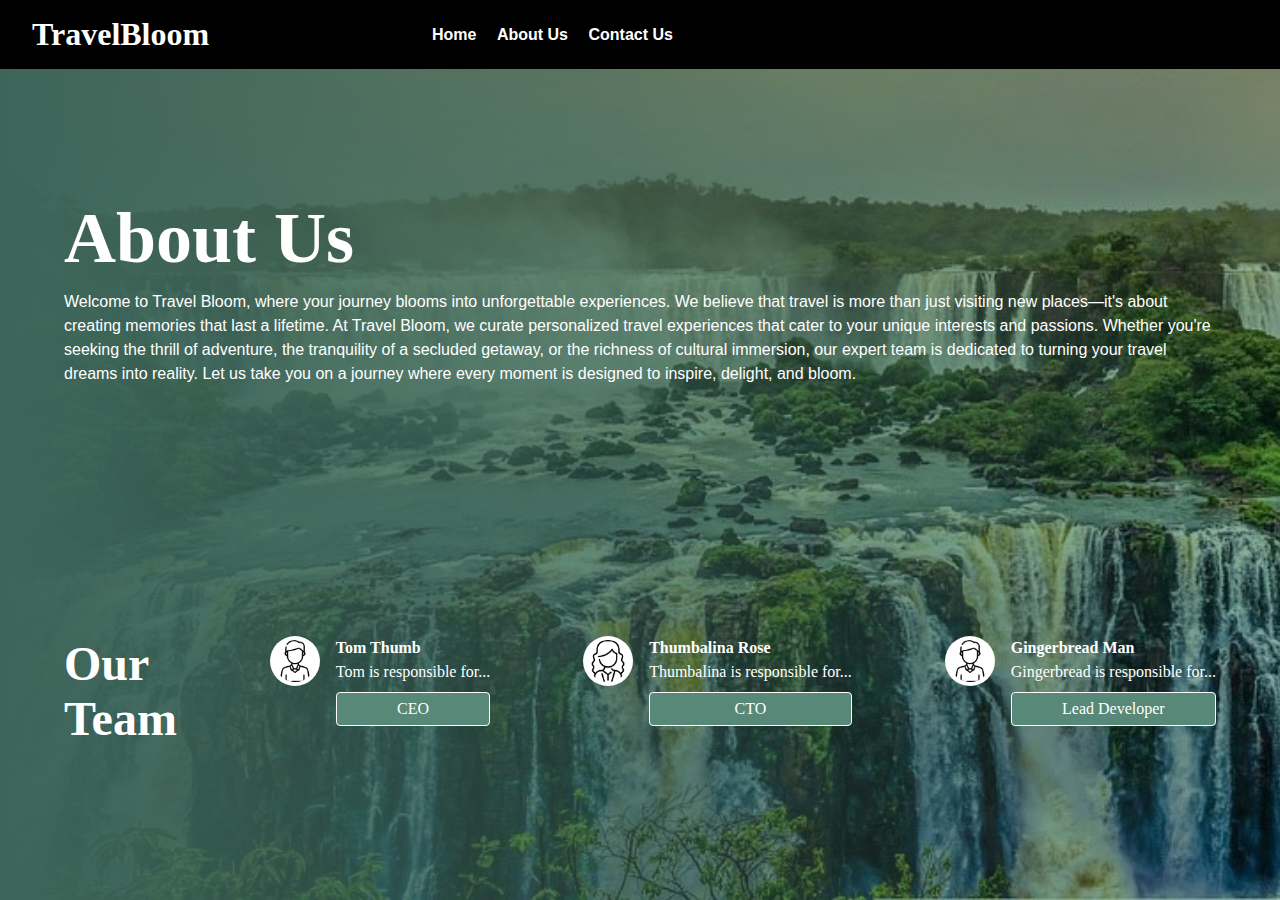
==== about.html @ b515496a "updates to about page and css" ====
<!DOCTYPE html>
<html lang="en">
<head>
  <meta name="viewport" content="width=device-width, initial-scale=1" />
  <meta charset="UTF-8">
  <title>About Us</title>
  <link rel="stylesheet" href="./travel.css">
</head>
<body>
   <nav>
    <h1>TravelBloom</h1>
<ul>
  <li><a href="./travel_recommendation.html" id="home">Home </a></li>
  <li><a href="./about.html" id="contact">About Us </a></li>
  <li><a href="./contact.html" id="contact">Contact Us </a></li>
</ul>
<div class="search" style="visibility: hidden;">
    <input type="text" id="searchInput" placeholder="Enter a destination or keyword">
    <button id='btnSearch'>Search</button>
</div>
</nav>
<div class="container">
    <div class="about-intro">
        <h1>About Us</h1>
        <p>
    Welcome to Travel Bloom, where your journey blooms into unforgettable experiences. We believe that travel is more than just visiting new places—it's about creating memories that last a lifetime. At Travel Bloom, we curate personalized travel experiences that cater to your unique interests and passions. Whether you're seeking the thrill of adventure, the tranquility of a secluded getaway, or the richness of cultural immersion, our expert team is dedicated to turning your travel dreams into reality. Let us take you on a journey where every moment is designed to inspire, delight, and bloom.</p>
    </div>
    <div class="team">
        <h2>Our <span class="block">Team</span></h2>
        <div class="member">
            <div class="icon"><img src="./images/man.png" /></div>
            <div class="details">
                <strong>Tom Thumb </strong><br/>
                Tom is responsible for...
                <span class="title">CEO</span>
            </div>
        </div>
        <div class="member">
            <div class="icon"><img src="./images/woman.png" /></div>
            <div class="details">
                <strong>Thumbalina Rose </strong><br/>
                Thumbalina is responsible for...
                <span class="title">CTO</span>
            </div>
        </div>
        <div class="member">
            <div class="icon"><img src="./images/man.png" /></div>
            <div class="details">
                <strong>Gingerbread Man </strong><br/>
                Gingerbread is responsible for...
                <span class="title">Lead Developer</span>
            </div>
        </div>
    </div>
</div>
<script src="./travel_recommendation.js"></script>
</body>
</html>
---- travel.css ----
/* nav css */
*{
    margin: 0;
    padding: 0;
    box-sizing: border-box;
}
html, body {
    height:100%;
} 
body{
    background: linear-gradient(to right, rgba(61, 101, 90, 1), rgba(0, 0, 0, 0)), url('./images/waterfalls.jpg') center center no-repeat;
    background-size: cover;
    color: white;
    height: 100%;
    width: 100%;
}
p, ul li{font-family: sans-serif;}
nav{background: black; color: white; 
    padding: 1rem 2rem; display: flex; justify-content: space-between; align-items: center;}
nav ul{list-style: none;}
nav ul li{display: inline; padding: 0 .5rem; font-weight: bold;}
nav a{color: white; text-decoration: none;}
nav a:hover{text-decoration: underline;}
nav .search{ background: white; color: #578878;
     border-radius: 2rem; padding: 0 1rem; line-height: 1.5rem;
    display: inline-block;}

/* page styles */
.container{padding: 1rem 4rem; display: flex; flex-wrap: wrap;
    justify-content: space-between; align-items: center; height: 90%;}
.container h1{font-size: 4.5rem; line-height: 1;}
.container p{margin: 1rem 0; line-height: 1.5;}
.intro{width: 40%;}
.block{display: block;}

.about-intro{width: 100%;}
.team{width: 100%; display: flex; justify-content: space-between;}
.team h2{font-size: 3rem;}
.member{display: flex;}
.member .icon img{width: 50px; height: auto; background: white; border-radius: 50%; padding: .25rem;}
.member .details{margin-left: 1rem; line-height: 1.5;}
.member .title{
    display: block; 
    background: #578878;
    color: white; 
    padding: .25rem;
    margin-top: .5rem;
    text-align: center;
    border-radius: .25rem;
    border: 1px solid white;
}

/* form elements */
button{
    background: #578878;
    color: white;
    padding: .25rem  1rem;
    margin: .25rem auto;
    border-radius: .5rem;
    border: 1px solid white;
}

input{border: none; padding: .2rem .5rem; width: 15rem;}
input::placeholder {color: #578878;}
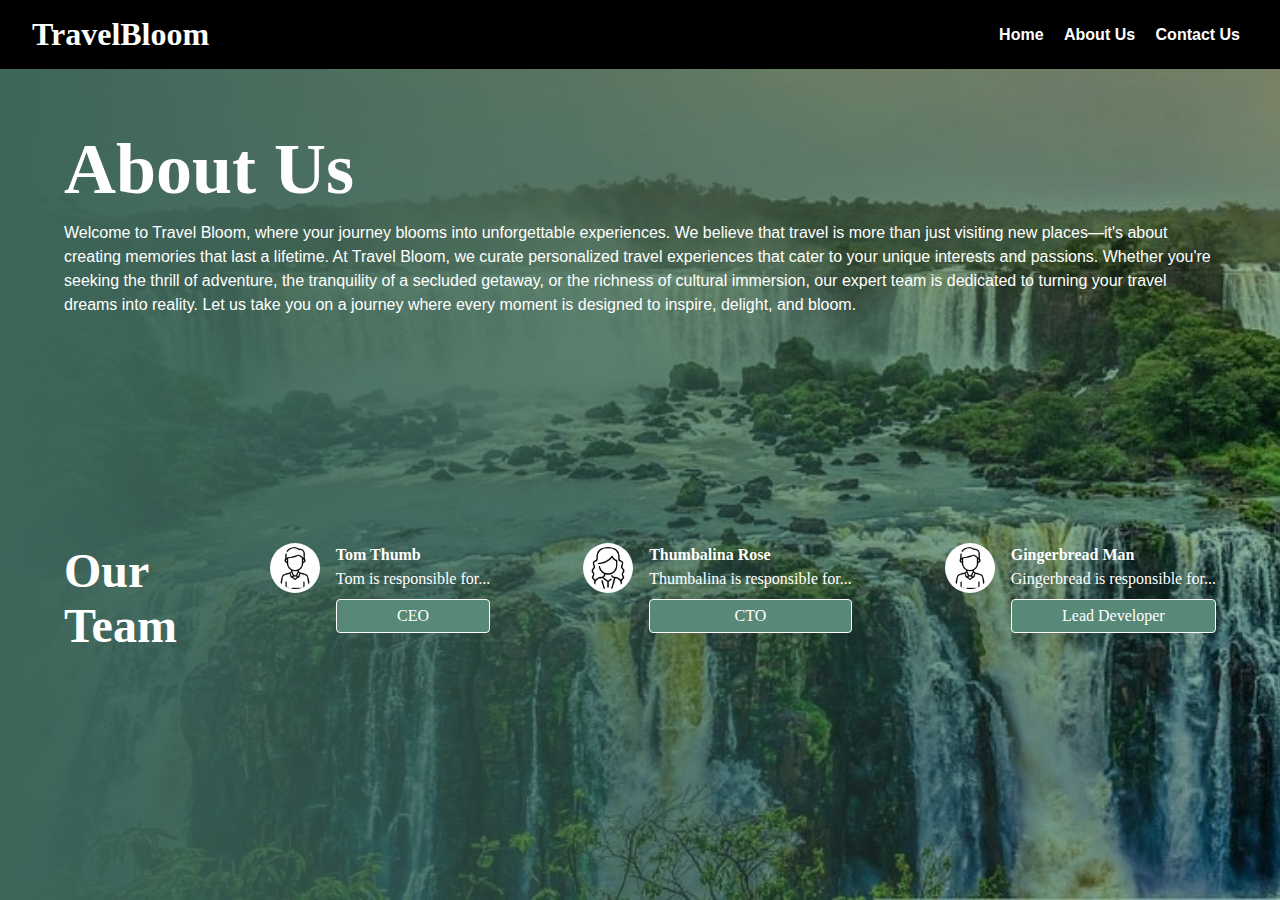
==== commit f7c7c793: "added more styling, added clear button to search" ====
--- a/about.html
+++ b/about.html
@@ -7,14 +7,14 @@
   <link rel="stylesheet" href="./travel.css">
 </head>
 <body>
-   <nav>
+<nav>
     <h1>TravelBloom</h1>
 <ul>
   <li><a href="./travel_recommendation.html" id="home">Home </a></li>
   <li><a href="./about.html" id="contact">About Us </a></li>
   <li><a href="./contact.html" id="contact">Contact Us </a></li>
 </ul>
-<div class="search" style="visibility: hidden;">
+<div class="search mobileHide">
     <input type="text" id="searchInput" placeholder="Enter a destination or keyword">
     <button id='btnSearch'>Search</button>
 </div>
--- a/travel.css
+++ b/travel.css
@@ -6,39 +6,66 @@
 }
 html, body {
     height:100%;
-} 
+
+}
+@media screen and (min-width: 815px){
+    html, body {
+        overflow: hidden;
+    }
+}
 body{
     background: linear-gradient(to right, rgba(61, 101, 90, 1), rgba(0, 0, 0, 0)), url('./images/waterfalls.jpg') center center no-repeat;
     background-size: cover;
+    background-attachment: fixed;
     color: white;
     height: 100%;
     width: 100%;
 }
 p, ul li{font-family: sans-serif;}
 nav{background: black; color: white; 
-    padding: 1rem 2rem; display: flex; justify-content: space-between; align-items: center;}
-nav ul{list-style: none;}
+    padding: 1rem 2rem; display: flex; flex-direction: column;
+    justify-content: space-between; align-items: center;}
+nav ul{list-style: none; padding: .5rem 0;}
 nav ul li{display: inline; padding: 0 .5rem; font-weight: bold;}
 nav a{color: white; text-decoration: none;}
 nav a:hover{text-decoration: underline;}
 nav .search{ background: white; color: #578878;
      border-radius: 2rem; padding: 0 1rem; line-height: 1.5rem;
-    display: inline-block;}
+    display: inline-block; text-align: center;}
+nav .search input::placeholder{text-align: center;}
+.mobileHide{display: none !important;}
+@media screen and (min-width: 815px){
+        nav{flex-direction: row;}
+        nav ul{padding: 0;}
+    .mobileHide{display: block; visibility: hidden;}
+    }
 
 /* page styles */
-.container{padding: 1rem 4rem; display: flex; flex-wrap: wrap;
-    justify-content: space-between; align-items: center; height: 90%;}
-.container h1{font-size: 4.5rem; line-height: 1;}
+.container{padding: 1rem 2rem; display: flex; flex-wrap: wrap;
+    justify-content: space-between; align-items: flex-start; height: 90%;}
+.container h1{font-size: 3rem; line-height: 1; margin-top: 3rem;}
 .container p{margin: 1rem 0; line-height: 1.5;}
-.intro{width: 40%;}
-.block{display: block;}
 
+
+@media screen and (min-width: 359px){
+    .container h1{font-size: 3.5rem;}
+}
+@media screen and (min-width: 499px){
+    .container{padding: 1rem 4rem;}
+    .container h1{font-size: 4.5rem;}
+}
+@media screen and (min-width: 815px){
+    .intro{width: 40%;}
+    .block{display: block;}
+}
+
+/* about page styles */
 .about-intro{width: 100%;}
-.team{width: 100%; display: flex; justify-content: space-between;}
-.team h2{font-size: 3rem;}
-.member{display: flex;}
+.team{width: 100%; display: flex; flex-direction: column; justify-content: space-between;}
+.team h2{font-size: 3rem; }
+.member{display: flex; margin-bottom: 1rem;}
 .member .icon img{width: 50px; height: auto; background: white; border-radius: 50%; padding: .25rem;}
-.member .details{margin-left: 1rem; line-height: 1.5;}
+.member .details{ width: 14rem; margin-left: 1rem; line-height: 1.5;}
 .member .title{
     display: block; 
     background: #578878;
@@ -49,16 +76,55 @@
     border-radius: .25rem;
     border: 1px solid white;
 }
-
+@media screen and (min-width: 815px){
+    .team{flex-direction: row;}
+    .memeber{margin-bottom: 0;}
+    .member .details{width: auto;} 
+}
+/* search results */
+.search-results{ padding-bottom: 2rem; margin-top: 2rem;}
+.destination{background-color: rgba(255,255,255,.5); color: black; padding-bottom: .25rem; margin-bottom: 1rem;}
+.destImg{max-width: 100%;}
+.destination h3, .destination p{padding: 0 1rem;}
+.country{background: #578878; padding: .5rem; border-radius: .5rem; margin: 1.2rem auto;}
+.error{background-color: rgba(255,255,255,.75); color: #861305; border-radius: .5rem; padding: .5rem;}
+@media screen and (min-width: 815px){
+    .search-results{width: 40%; overflow-y: auto; scrollbar-color: rgba(255,255,255,.75) rgba(255,255,255,.5);
+        scrollbar-width: thin; height: 100%; margin-top: 0; padding: 0 1rem;}
+}
 /* form elements */
-button{
+button, .btn{
     background: #578878;
     color: white;
     padding: .25rem  1rem;
     margin: .25rem auto;
     border-radius: .5rem;
     border: 1px solid white;
+    text-decoration: none;
 }
 
 input{border: none; padding: .2rem .5rem; width: 15rem;}
 input::placeholder {color: #578878;}
+
+#contactForm{ 
+    background: rgba(255,255,255, .5);
+    padding: 1rem;
+    border-radius: .5rem;
+    margin-top: 2rem;
+    width: 100%;
+}
+
+#contactForm div{
+    margin: 1rem 0;
+}
+#contactForm label{
+    display: block;
+    color: #000;
+}
+#contactForm input, #contactForm textarea{
+    width: 100%;
+}
+@media screen and (min-width: 815px){
+    #contactForm{width: 45%;}
+   
+}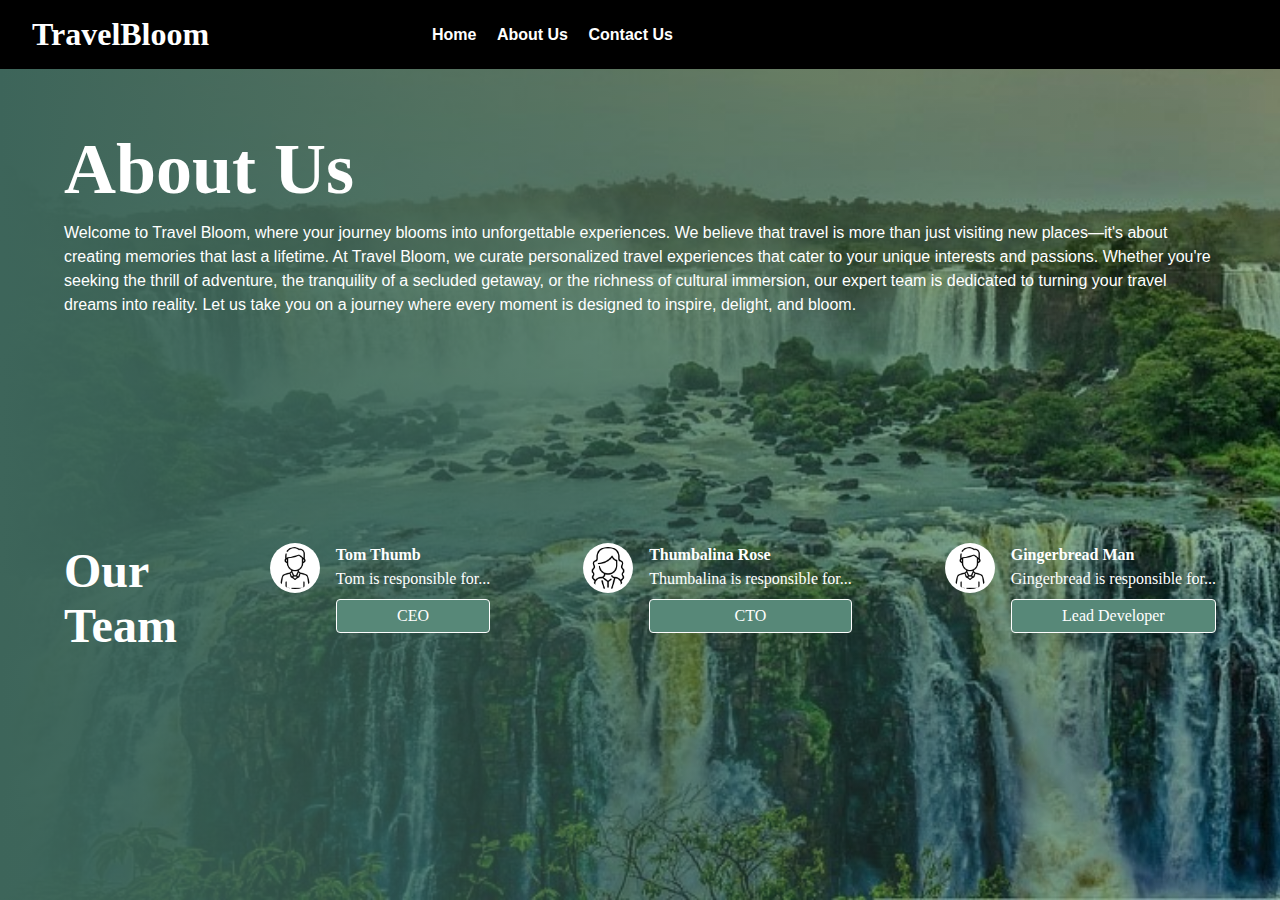
==== commit 176a2012: "renamed home page to index.html, updated links" ====
--- a/about.html
+++ b/about.html
@@ -10,7 +10,7 @@
 <nav>
     <h1>TravelBloom</h1>
 <ul>
-  <li><a href="./travel_recommendation.html" id="home">Home </a></li>
+  <li><a href="./index.html" id="home">Home </a></li>
   <li><a href="./about.html" id="contact">About Us </a></li>
   <li><a href="./contact.html" id="contact">Contact Us </a></li>
 </ul>
--- a/travel.css
+++ b/travel.css
@@ -32,20 +32,21 @@
 nav .search{ background: white; color: #578878;
      border-radius: 2rem; padding: 0 1rem; line-height: 1.5rem;
     display: inline-block; text-align: center;}
+nav .search input{width: 100%;}
 nav .search input::placeholder{text-align: center;}
 .mobileHide{display: none !important;}
 @media screen and (min-width: 815px){
-        nav{flex-direction: row;}
-        nav ul{padding: 0;}
-    .mobileHide{display: block; visibility: hidden;}
-    }
+    nav{flex-direction: row;}
+    nav ul{padding: 0;}
+    .mobileHide{display: block !important; visibility: hidden;}
+    nav .search input{width: 15rem;}
+}
 
 /* page styles */
 .container{padding: 1rem 2rem; display: flex; flex-wrap: wrap;
     justify-content: space-between; align-items: flex-start; height: 90%;}
 .container h1{font-size: 3rem; line-height: 1; margin-top: 3rem;}
 .container p{margin: 1rem 0; line-height: 1.5;}
-
 
 @media screen and (min-width: 359px){
     .container h1{font-size: 3.5rem;}
@@ -87,7 +88,6 @@
 .destImg{max-width: 100%;}
 .destination h3, .destination p{padding: 0 1rem;}
 .country{background: #578878; padding: .5rem; border-radius: .5rem; margin: 1.2rem auto;}
-.error{background-color: rgba(255,255,255,.75); color: #861305; border-radius: .5rem; padding: .5rem;}
 @media screen and (min-width: 815px){
     .search-results{width: 40%; overflow-y: auto; scrollbar-color: rgba(255,255,255,.75) rgba(255,255,255,.5);
         scrollbar-width: thin; height: 100%; margin-top: 0; padding: 0 1rem;}
@@ -103,7 +103,7 @@
     text-decoration: none;
 }
 
-input{border: none; padding: .2rem .5rem; width: 15rem;}
+input{border: none; padding: .2rem .5rem;}
 input::placeholder {color: #578878;}
 
 #contactForm{ 
@@ -127,4 +127,8 @@
 @media screen and (min-width: 815px){
     #contactForm{width: 45%;}
    
-}+}
+
+.error{background-color: rgba(255,255,255,.75); color: #861305; border-radius: .5rem; padding: .5rem;}
+.hidden{display: none;}
+.form-error{border: 1px solid red;}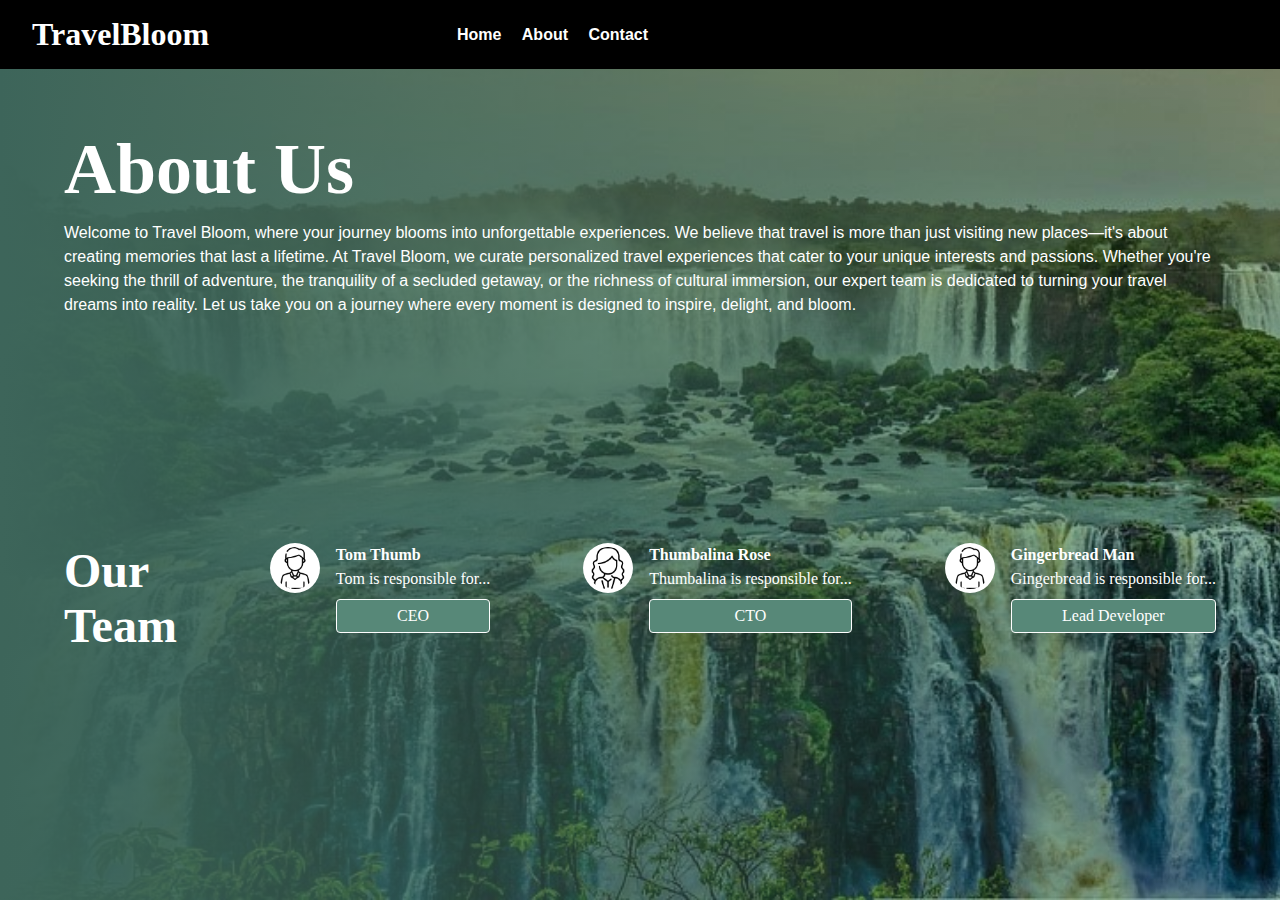
==== commit c19b50be: "fixed menu items to match" ====
--- a/about.html
+++ b/about.html
@@ -11,8 +11,8 @@
     <h1>TravelBloom</h1>
 <ul>
   <li><a href="./index.html" id="home">Home </a></li>
-  <li><a href="./about.html" id="contact">About Us </a></li>
-  <li><a href="./contact.html" id="contact">Contact Us </a></li>
+  <li><a href="./about.html" id="contact">About </a></li>
+  <li><a href="./contact.html" id="contact">Contact </a></li>
 </ul>
 <div class="search mobileHide">
     <input type="text" id="searchInput" placeholder="Enter a destination or keyword">
